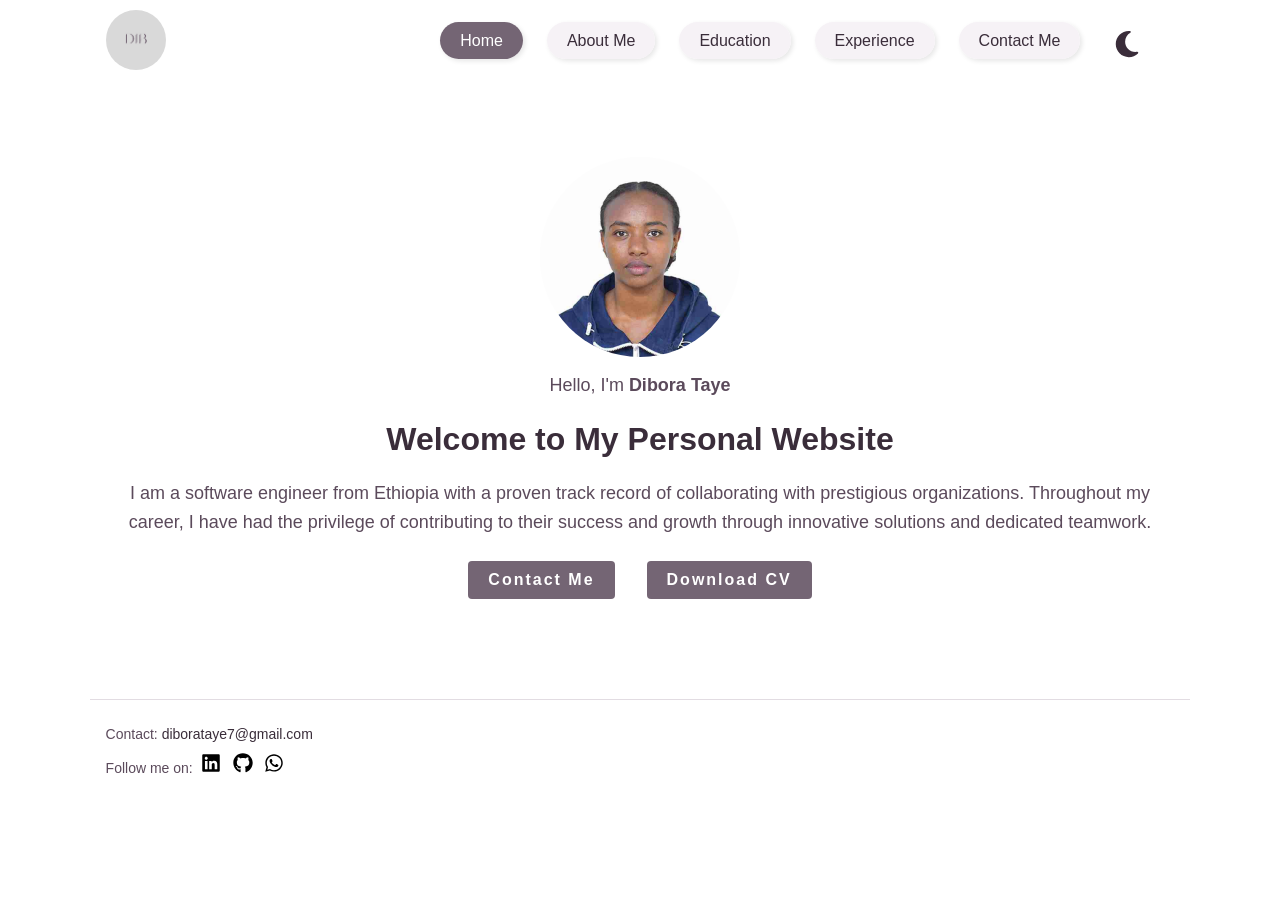
==== src/index.html @ e6ef9173 "added js and css" ====
<!DOCTYPE html>
<html lang="en">
<head>
    <meta charset="UTF-8">
    <meta name="viewport" content="width=device-width, initial-scale=1.0">
    <title>Home Page</title>
    <link rel="stylesheet" href="./css/portfolio.css">
    <link rel="stylesheet" href="./css/meadiaquery.css">
</head>
<body>
    <header>
        <div class="header-container">
            <div class="my-logo">
                <a href="index.html"><img src="./images/mylogo.png" alt="My Logo" class="logo"></a>
            </div>
            <div class="nav-container">
                <nav>
                    <div class="nav-links">
                        <ul>
                            <li><a href="index.html" class="at-the-page">Home</a></li>
                            <li><a href="aboutme.html">About Me</a></li>
                            <li><a href="education.html">Education</a></li>
                            <li><a href="experience.html">Experience</a></li>
                            <li><a href="contactme.html">Contact Me</a></li>
                        </ul>
                    </div>
                </nav>
                <div class="darkmode-and-ham">
                    <div class="light-dark-mode">
                        <img src="./icons/moon-solid.svg" alt="Toggle Light/Dark Mode" class="moon">
                        <img src="./icons/light_mode.svg" alt="Toggle Light/Dark Mode" class="sun">
                    </div>
                    <div class="ham-menu">
                        <span></span>
                        <span></span>
                        <span></span>
                    </div>
                </div>
            </div>
        </div>
    </header>
    <main class="home-section">
        <article class="home">
            <figure class="home-page-figure">
                <img src="./images/photo_2024-11-24_00-50-56.jpg" alt="A photo of Dibora Taye" class="my-image">
                <figcaption class="caption-my-image">Hello, I'm <strong>Dibora Taye</strong></figcaption>
            </figure>
            <div>
                <h2 class="welcome">Welcome to My Personal Website</h2>
                <p class="intro-myself">
                    I am a software engineer from Ethiopia with a proven track record of collaborating
                    with prestigious organizations. Throughout my career, I have had the privilege of
                    contributing to their success and growth through innovative solutions and dedicated 
                    teamwork.
                </p>
            </div>
        </article>
        <div class="container-btn">
            <button class="contactme-btn">Contact Me</button>
            <button class="cv-btn" onclick="downloadCV()">Download CV</button>
        </div>
        
    </main>
    <footer>
        <p>Contact: <a href="mailto:diborataye7@gmail.com" class="myemail">diborataye7@gmail.com</a></p>
        <p>Follow me on:
            <a href="https://www.linkedin.com/in/dibora-taye-589592323/" aria-label="LinkedIn Profile">
                <img src="./icons/linkedin-brands-solid.svg" alt="LinkedIn">
            </a>
            <a href="https://github.com/Dibotaye" aria-label="GitHub Profile">
                <img src="./icons/github-brands-solid.svg" alt="GitHub">
            </a>
            <a href="https://web.whatsapp.com/" aria-label="WhatsApp">
                <img src="./icons/whatsapp-brands-solid.svg" alt="WhatsApp">
            </a>
        </p>
    </footer>
    <script src="./javascript/index.js"></script>
</body>
</html>
---- src/css/portfolio.css ----
/* General */
* {
    margin: 0;
    padding: 0;
    box-sizing: border-box;
    font-family: 'Arial', sans-serif;
  }
  html {
    scroll-behavior: smooth;
  }
  body {
    font-family: 'Inter', sans-serif;
    background-color: var(--background);
    color: var(--text-strong);
    margin: 10px 7%;
    line-height: 1.5;
  }
  body p{
    color: var(--text-weak);
  }
  /* Colors */
  :root {
    --background: #FFFFFF;
    --text-strong: #3a2d3a;
    --text-weak: #5B4A5B;
    --stroke-strong: #5D505D;
    --stroke-weak: #E2DCE2;
    --fill: #F6F2F6;
    --brand-color: #746574;
  }
  .dark {
    --background: #3a2d3a;
    --text-strong: #ffffff;
    --text-weak:#F6F2F6;
    --stroke-strong: #E2DCE2;
    --stroke-weak: #5D505D;
    --fill: #5A4A5A;
    --brand-color: #746574;
 
  }
  header{
    margin-bottom: 40px;
  }
   .header-container{
    display: flex;
    align-items: center; 
    justify-content: space-between; 
    padding: 0 1rem; 
    width: 100%;
   }
  .my-logo img {
    max-height: 70px;
    border-radius: 50%;
  }
  .light-dark-mode {
    display: flex;
    margin-right: 2rem;
    justify-content: center;
    align-items: center;
    cursor: pointer;
  }
  .light-dark-mode img { 
    width: 30px;
    height: 30px;
  }
  .light-dark-mode img:hover {
    transform: rotate(20deg);
  }
  .light-dark-mode img:last-child {
    display:none;
  }
  .darkmode-and-ham{
    display: flex;
  }
  
  .dark .light-dark-mode img:first-child{
    display: none;
  }
  .dark .light-dark-mode img:last-child{
    display: block;
  }
  a{
    color: var(--text-strong);
    text-decoration: none;
  }
  a:visited {
      color: var(--text-strong);
  }
  a:hover {
      color: var(--text-weak);
  }
.nav-links{
    height: 100vh;
    width: 100%;
    background: var(--background);
    max-width: 250px;
    position: fixed;
    top: 0;
    right: -300px;
    display: flex;
    flex-direction: column;
    align-items: center;    
    text-align: center;
    font-size: 1rem;
    transition: .3s ease;
  }
  .nav-links ul{
    list-style: none;
    text-align: justify;
    margin-top: 150px;
  }
  .nav-links ul li{
    margin-bottom: 12px;
  }
  .nav-links.active {
      right: 0;
  }
  /* nav */
  .nav {
      padding: 1rem;
      display: flex;
  }
  /* ham menu */
  .ham-menu {
      height: 30px;
      width: 30px;
      margin-left: auto;
      position: relative;
  }
  .ham-menu span {
      height: 5px;
      width: 100%;
      background-color: var(--text-strong);
      border-radius: 25px;
      position: absolute;
      left: 50%;
      top: 50%;
      transform: translate(-50%, -50%);
      transition: .3s ease;
  }
  .ham-menu span:nth-child(1) {
      top: 25%;
  }
  .ham-menu span:nth-child(3) {
      top: 75%;
  }
  .ham-menu.active span {
      background-color: var(--text-strong);
  }
  .ham-menu.active span:nth-child(1) {
      top: 50%;
      transform: translate(-50%, -50%) rotate(45deg);
  }
  .ham-menu.active span:nth-child(2) {
      opacity: 0;
  }
  .ham-menu.active span:nth-child(3) {
      top: 50%;
      transform: translate(-50%, -50%) rotate(-45deg);
  }


  /* Main Section */
  .title {
    font-size: 1.5rem;
    text-align: center;
    margin-bottom: 10px;
    color: var(--text-strong);
  }
  .home-section {
    text-align: center;
    padding: 40px 16px;
  }
  
  .home-page-figure {
    margin-bottom: 16px;
  }
  
  .home-page-figure img {
    max-width: 200px;
    border-radius: 50%;
  }
  .caption-my-image {
    margin-top: 8px;
    font-size: 18px;
    color: var(--text-weak);
  }
  
  .welcome {
    font-size: 32px;
    color: var(--text-strong);
    margin: 16px 0;
  }
  
  .intro-myself {
    font-size: 18px;
    color: var(--text-weak);
    margin: 16px 0;
    line-height: 1.6;
  }
  
  .container-btn {
    margin-top: 24px;
    display: flex;
    flex-direction: column;
    align-items: center;

  }
  
  .contactme-btn, .cv-btn {
    background-color: var(--brand-color);
    color: #ffffff;
    border: none;
    padding: 10px 20px;
    border-radius: 4px;
    cursor: pointer;
    font-size: 16px;
    margin: 0 8px;
    margin-bottom: 20px;
    letter-spacing: 2px;
    font-weight: bold; 
  }
  .contactme-btn:hover, .cv-btn:hover {
    background-color: var(--fill);
    color: var(--text-strong);
  }
 /* Footer */
  footer {
    margin-top: 40px;
    padding: 16px; 
    border-top: 1px solid var(--stroke-weak);
  }
  
  footer p {
    font-size: 14px;
    color: var(--text-weak);
    margin: 8px 0;
  }
  
  footer a {
    text-decoration: none;
    color: var(--text-strong);
  }
  
  footer a:hover {
    color: var(--brand-color);
  }
  
  footer img {
    width: 20px;
    height: 20px;
    margin: 0 4px;
  }
  /* aboutme page  */
  .my-hobby-title{
    margin: 10px;

  }
  .image-div{
    margin: 15px 0;
    display:flex;
    flex-direction: column;
    grid-gap: 15px;
    align-items: center;
   }
   .image-div img{
  
    border-radius: 10px;
    transition: all 150ms ease-in-out;
   }
   .image-div img:hover{
    transform: scale(1.1);
   }
   .hobby-image{
   height: 140px;  
   }

  audio {
      width: 400px;
      outline: none;
  }
    audio{
      background-color: #000;
      border:4px solid #fff;
  }
   .audio-container{
      padding-top: 30px;

  }
  .audio-container h3{
    padding: 20px 0;
  }
    .video-container {
      width: 300px;
      padding: 30px 0; 
      border-radius: 10px; 
      overflow: hidden; 
  }
  .video-container h3{
      padding: 20px 0;
  }
  .video-container video {
      display: block;
      width: 100%; 
      height: auto; 
  }

  .video-container .video-caption {
      padding: 10px 15px; 
      font-size: 16px; 
      color: var(--text-weak); 
  }

/* experience page  */
.details-container {
  padding: 1.5rem;
  flex: 1;
  background: var(--fill);
  border-radius: 2rem;
  border: var(--stroke-weak) 0.1rem solid;
  border-color: var(--stroke-strong);
  text-align: center;
  box-shadow: 0 4px 6px rgba(0, 0, 0, 0.1);
  transition: box-shadow 0.3s ease;
}
.details-container:hover {
  box-shadow: 0 8px 12px rgba(0, 0, 0, 0.2);
}
.experience-sub-title {
  color: var(--text-weak);
  font-weight: 600;
  font-size: 1.2rem;
  margin-bottom: 2rem;
}

.experience-details-container{
  margin-bottom: 2rem;
  margin-top: 2rem;
}
.article-container {
  display: flex;
  text-align: initial;
  flex-wrap: wrap;
  flex-direction: row;
  gap: 2.5rem;
  justify-content: space-around;
  
}

.article-container article {
  display: flex;
  width: 10rem;
  justify-content: space-around;
  gap: 0.5rem;
}

.article-container article .icon {
  cursor: default;
}
.icon {
  cursor: pointer;
  height: 2rem;
}

.section-text {
  text-align: center;
  font-size: small;
}
/* Education page  */
.education-section {
  padding: 40px 20px;
}

.education-section h2 {
  text-align: center;
  color: var(--text-strong);
  margin-bottom: 20px;
}

.education-section table {
  width: 80%;
  margin: 0 auto;
  border-collapse: collapse;
  background-color: var(--background);
  box-shadow: 0 4px 6px rgba(0, 0, 0, 0.1);
}

.education-section table th,
.education-section table td {
  padding: 12px;
  text-align: left;
  border: 1px solid var(--stroke-weak);
}

.education-section table th {
  background-color: var(--background);
  color: var(--text-weak);
}

.education-section table tbody tr:nth-child(odd) {
  background-color: var(--fill);
}
/* contact me page  */
.contact-section{
  margin: 3rem;
}
.text{
  text-align: center;
}
.input{
  display: flex;
  flex-direction: column;
  margin: 10px 0;
}
input, textarea{
  padding: 10px;
  margin: 10px 0;
  background: var(--fill);
  border: 1px solid var(--stroke-strong);
}
.message{
  display: flex;
  flex-direction: column;
}
button{
  padding: 10px 20px;
  background: var(--fill);
  border: 1px solid var(--stroke-strong);
  margin: 20px 0;
  color: var(--text-strong);

}
button:hover{
  background: var(--brand-color);
  color:#fff;
}
---- src/css/meadiaquery.css ----
@media screen and (min-width: 1024px) {

    .my-logo .logo {
        height: 60px;
        width: 60px;
        border-radius: 50%;
        object-fit: cover;
    }
    .nav-container{
        display:flex;
        gap: 1rem;
    }
    .nav-links {
        display: flex;
        flex-direction: row;
        position: static;
        height: auto;
        width: auto;
        background: transparent;
        max-width: none;
        align-items: center;
        justify-content: flex-end;
        font-size: 1rem;
        margin: 0;
        gap: 1.5rem;
    }
    .nav-links ul {
        display: flex;
        flex-direction: row;
        list-style: none;
        gap: 1.5rem;
        margin: 0;
        padding: 0;
    }
    .nav-links ul li {
        margin-bottom: 0;
    }
    .nav-links ul li a {
        padding: 10px 20px;
        border-radius: 25px;
        text-align: center;
        text-decoration: none;
        background-color: var(--fill);
        color: var(--text-strong);
        box-shadow: 2px 2px 5px rgba(0, 0, 0, 0.1);
        transition: all 0.3s ease-in-out;
    }
    .nav-links ul li a:hover {
        background-color: var(--background-hover);
        color: var(--text-weak);
    }
    .nav-links ul li a.active {
        background-color: var(--highlight);
        color: white;
    }
    .nav-links ul li a.at-the-page{
        background-color: var(--brand-color);
        color: #fff;
      }
    .ham-menu {
        display: none;
    }
    .light-dark-mode {
        margin-left: 1rem;
    }
    .light-dark-mode img {
        height: 30px;
        width: 30px;
        cursor: pointer;
        transition: transform 0.3s ease-in-out;
    }
}
@media screen and (min-width: 800px) {
    .container-btn {
        margin-top: 24px;
        display: flex;
        flex-direction: row;
        justify-content: center;
        gap: 1rem;
      }
    
}
@media screen and (min-width: 800px) {
    .image-div {
        margin-left: 15px;
        display: grid;
        grid-template-columns: 2fr 2fr 2fr;
       }
       .name-email{
        display:flex;
        gap: 1rem;
    }
    .input{
        width: 50%;
    }
}
@media (min-width:800px) and (max-width:1025px) {
    .audio-and-video{
        display: flex;
        justify-content: space-between;
    }
    .home{
        display: flex;
    }
}
@media screen and (min-width: 710px) {
    .experience-details-container {
        display: flex;
        justify-content: center;
        gap: 2rem;
      }
}
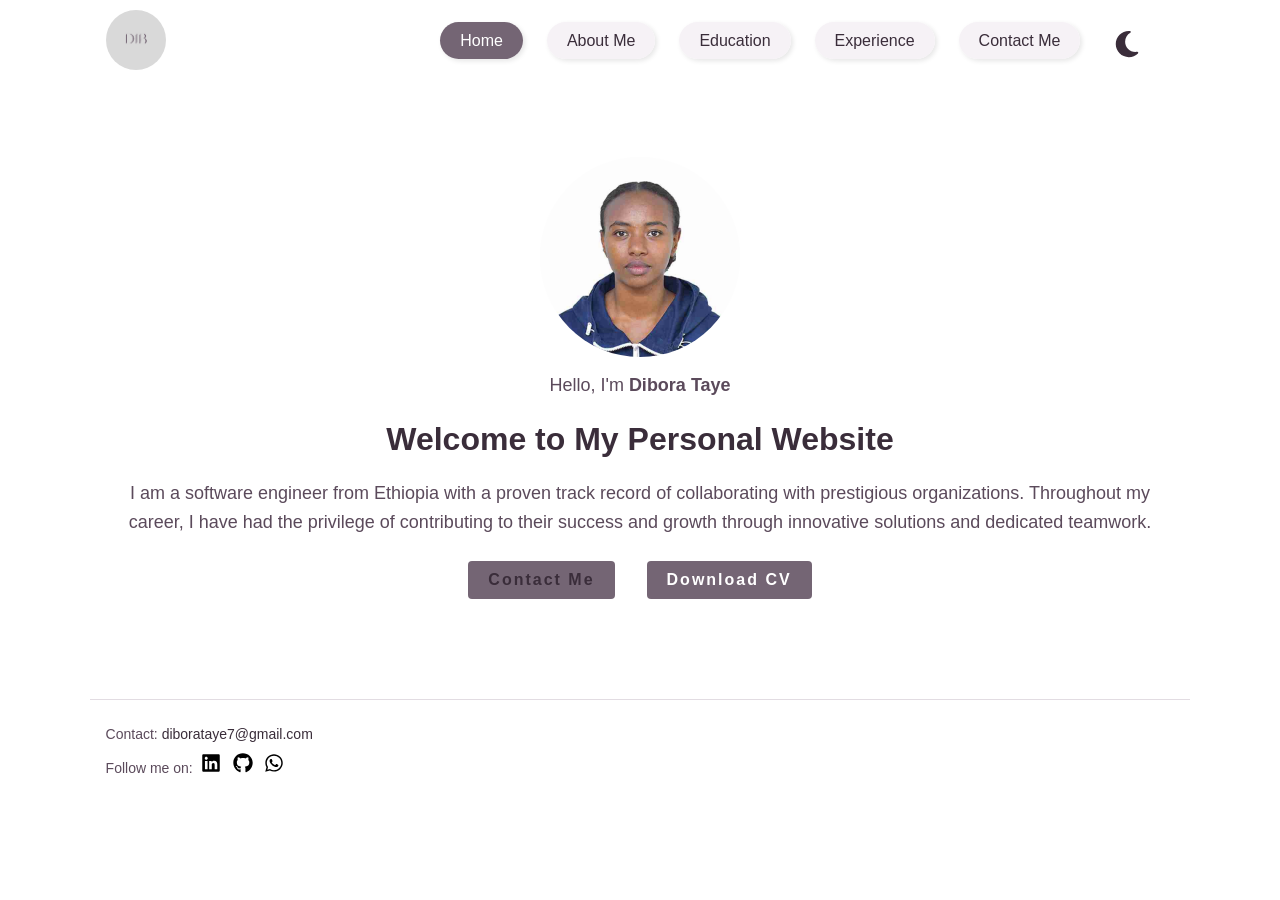
==== commit b3cd1508: "Update index.html" ====
--- a/src/index.html
+++ b/src/index.html
@@ -56,7 +56,7 @@
             </div>
         </article>
         <div class="container-btn">
-            <button class="contactme-btn">Contact Me</button>
+            <button class="contactme-btn"><a href="contactme.html">Contact Me</a></button>
             <button class="cv-btn" onclick="downloadCV()">Download CV</button>
         </div>
         
@@ -77,4 +77,4 @@
     </footer>
     <script src="./javascript/index.js"></script>
 </body>
-</html>+</html>
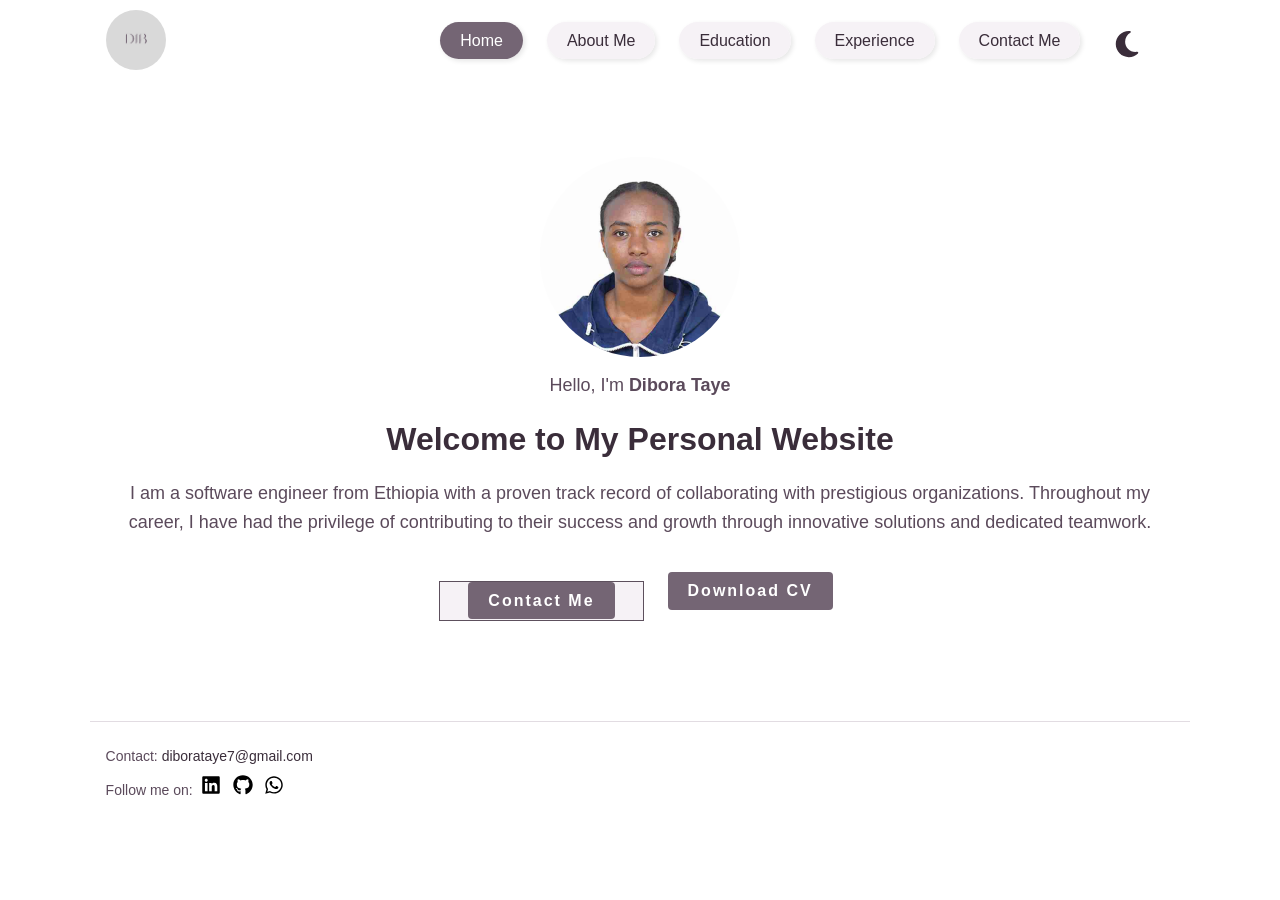
==== commit 79a5248d: "final" ====
--- a/src/index.html
+++ b/src/index.html
@@ -56,7 +56,7 @@
             </div>
         </article>
         <div class="container-btn">
-            <button class="contactme-btn"><a href="contactme.html">Contact Me</a></button>
+            <button><a href="contactme.html" class="contactme-btn">Contact Me</a></button>
             <button class="cv-btn" onclick="downloadCV()">Download CV</button>
         </div>
         
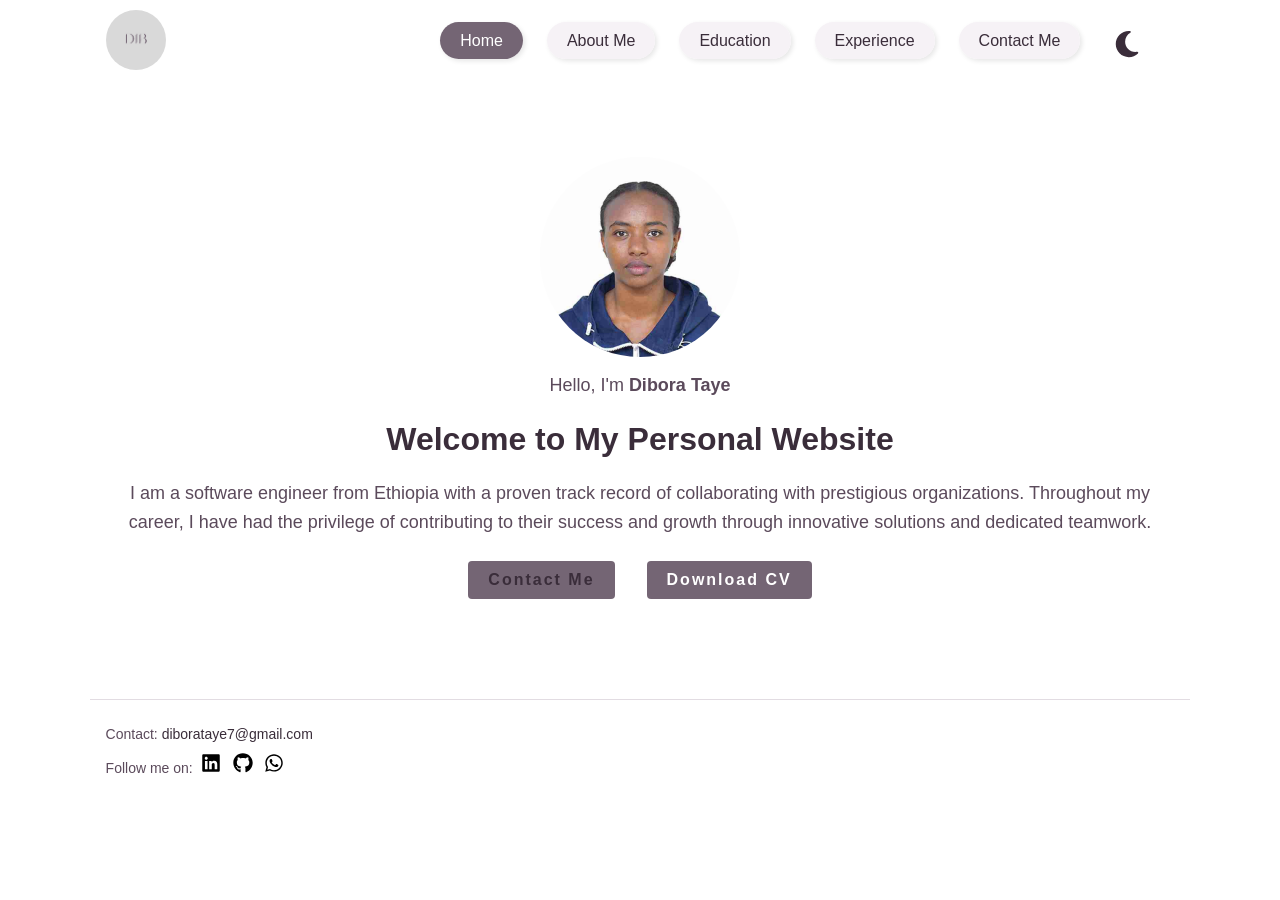
==== commit a1552ff7: "final" ====
--- a/src/index.html
+++ b/src/index.html
@@ -56,7 +56,7 @@
             </div>
         </article>
         <div class="container-btn">
-            <button><a href="contactme.html" class="contactme-btn">Contact Me</a></button>
+            <button class="contactme-btn"><a href="contactme.html">Contact Me</a></button>
             <button class="cv-btn" onclick="downloadCV()">Download CV</button>
         </div>
         
